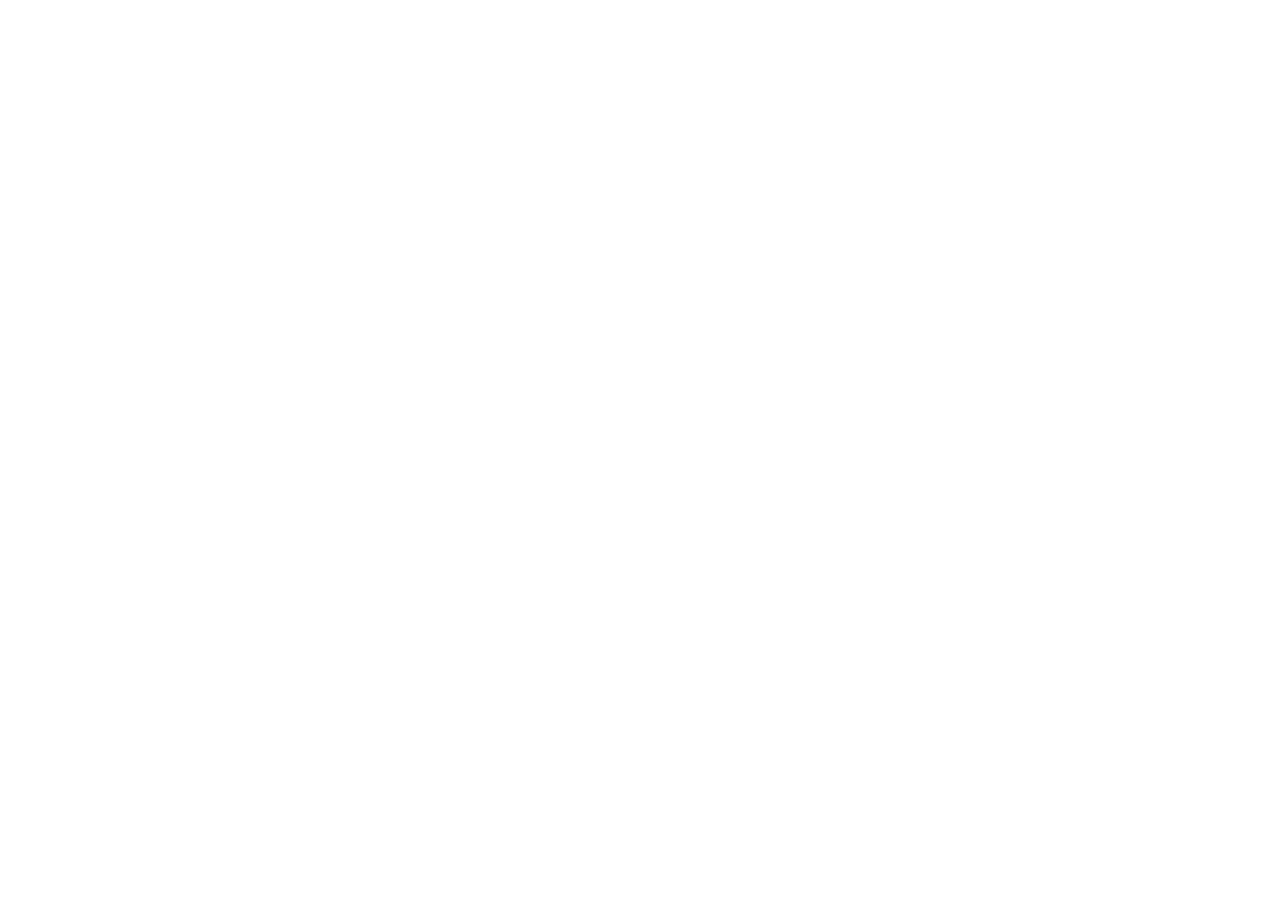
==== ibanez.html @ 8fd4bc69 "Add files via upload" ====
<!DOCTYPE html>
<html lang="en" dir="ltr">
  <head>
    <title>String Stop</title>
    <link rel="stylesheet" href="css/style.css">
  </head>
  <body>
<div class="example2">
  <img src="img/gggg.jpg" alt="">
</div>
  </body>
</html>
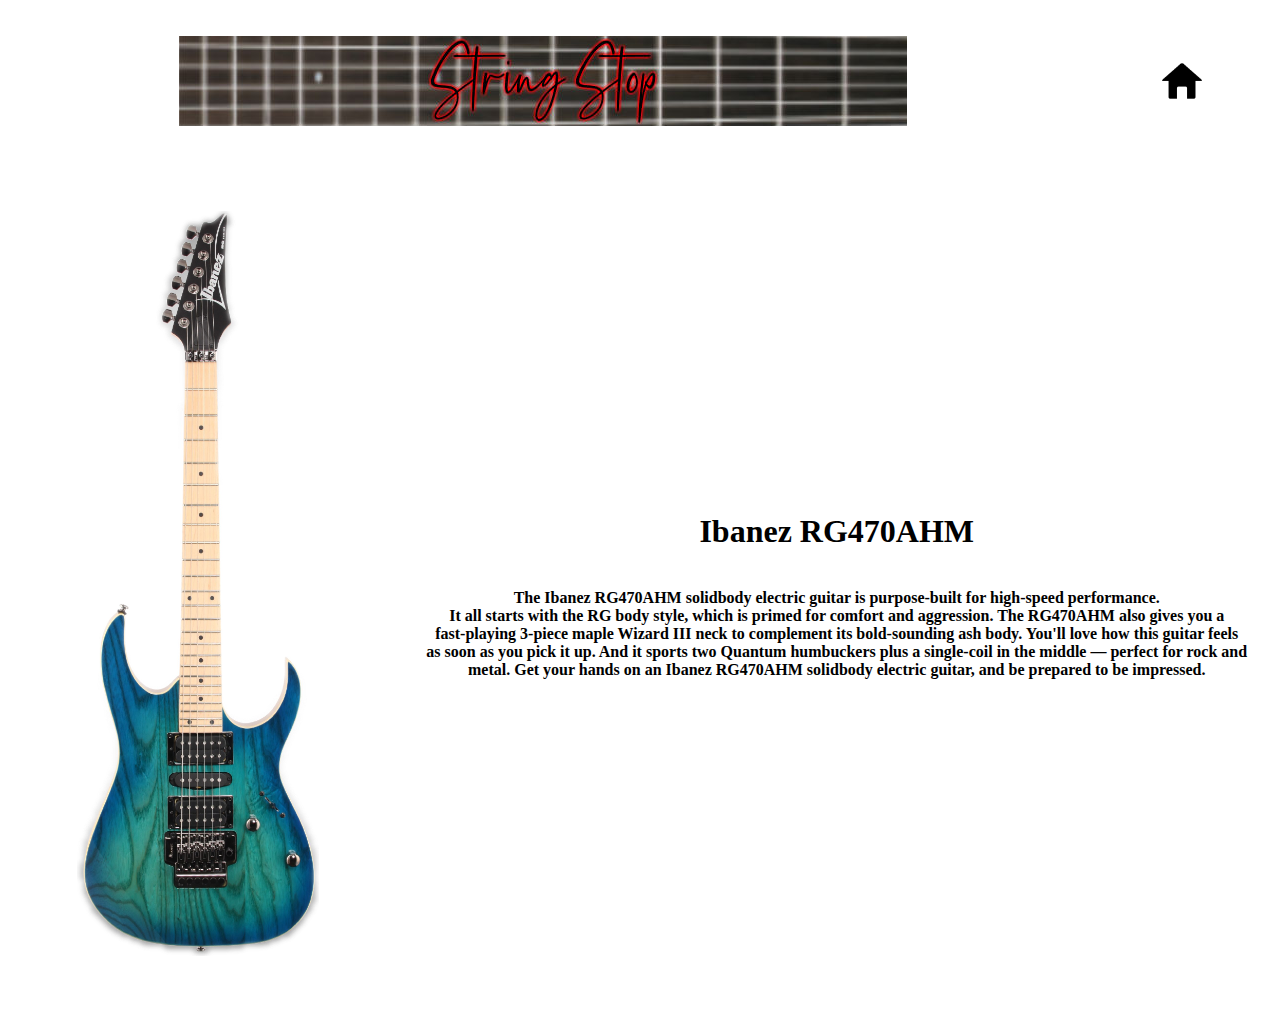
==== commit 9e33f409: "Add files via upload" ====
--- a/ibanez.html
+++ b/ibanez.html
@@ -5,8 +5,35 @@
     <link rel="stylesheet" href="css/style.css">
   </head>
   <body>
-<div class="example2">
-  <img src="img/gggg.jpg" alt="">
-</div>
+    <table>
+      <tr>
+        <th>
+          <div class="example2">
+            <img src="img/gggg.jpg" alt="">
+          </div>
+        </th>
+        <th>
+          <div class="home">
+          <a href="index.html"><img src="img/home.png" height="40" width="40"></a>
+          </div>
+        </th>
+      </tr>
+    </table>
+
+<table>
+  <tr>
+    <th><img class="guitar" src="img/ibanez2.png" alt=""></th>
+
+    <th>
+      <h1>Ibanez RG470AHM</h1>
+      <br>The Ibanez RG470AHM solidbody electric guitar is purpose-built for high-speed performance.
+      <br> It all starts with the RG body style, which is primed for comfort and aggression. The RG470AHM also gives you a
+      <br>fast-playing 3-piece maple Wizard III neck to complement its bold-sounding ash body. You'll love how this guitar feels
+      <br> as soon as you pick it up. And it sports two Quantum humbuckers plus a single-coil in the middle — perfect for rock and
+      <br>metal. Get your hands on an Ibanez RG470AHM solidbody electric guitar, and be prepared to be impressed.
+     </th>
+  </tr>
+</table>
+
   </body>
 </html>
--- a/css/style.css
+++ b/css/style.css
@@ -0,0 +1,41 @@
+
+table {
+  width: 100vw;
+}
+.guitar {
+  height:745px;
+  width: 300;
+}
+.example2 {
+  text-align: center;
+}
+marquee {
+  font-size: 30px;
+  font-weight: 800;
+  font-family:sans-serif;
+  color:red;
+  scroll-behavior:20000; 
+}
+.guitar {
+  padding: 50px;
+  transition: transform .2s; /* Animation */
+
+  margin: 0 ;
+}
+
+.guitar:hover {
+  transform: scale(1.5);
+}
+.home {
+  padding: 50px;
+  transition: transform .2s; /* Animation */
+
+  margin: 0 ;
+}
+
+.home:hover {
+  transform: scale(1.5);
+}
+.home {
+
+}
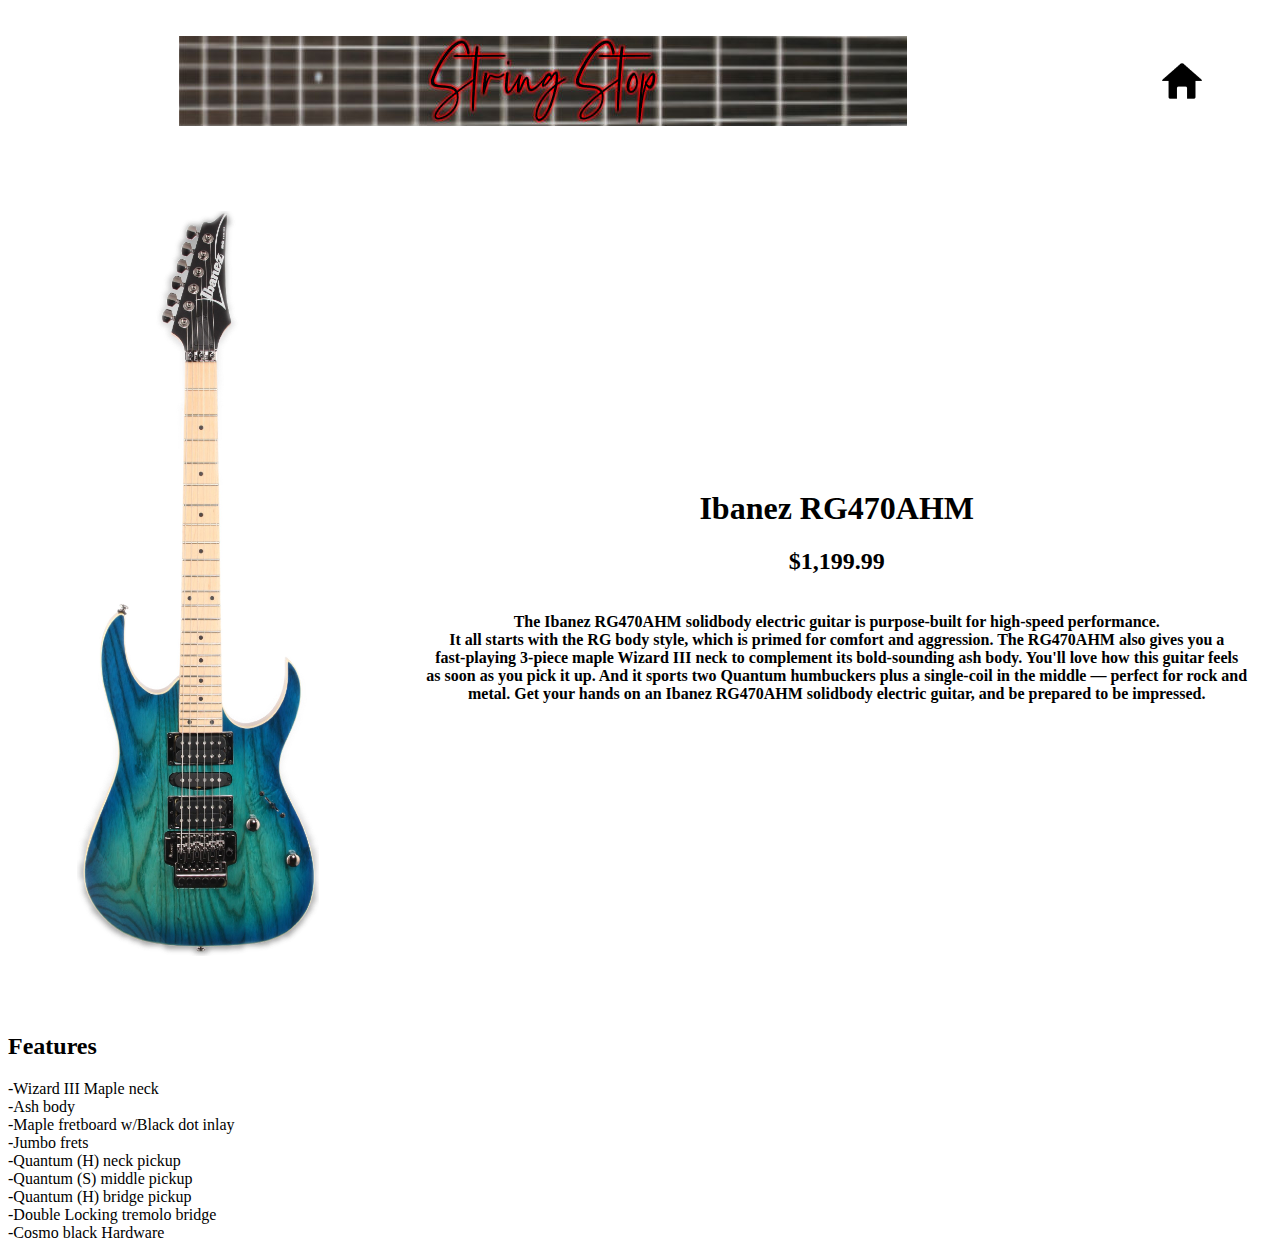
==== commit c96c4845: "Add files via upload" ====
--- a/ibanez.html
+++ b/ibanez.html
@@ -26,6 +26,7 @@
 
     <th>
       <h1>Ibanez RG470AHM</h1>
+      <h2>$1,199.99</h2>
       <br>The Ibanez RG470AHM solidbody electric guitar is purpose-built for high-speed performance.
       <br> It all starts with the RG body style, which is primed for comfort and aggression. The RG470AHM also gives you a
       <br>fast-playing 3-piece maple Wizard III neck to complement its bold-sounding ash body. You'll love how this guitar feels
@@ -34,6 +35,25 @@
      </th>
   </tr>
 </table>
-
+<h2>Features</h2>
+<p>
+-Wizard III Maple neck
+<br>
+-Ash body
+<br>
+-Maple fretboard w/Black dot inlay
+<br>
+-Jumbo frets
+<br>
+-Quantum (H) neck pickup
+<br>
+-Quantum (S) middle pickup
+<br>
+-Quantum (H) bridge pickup
+<br>
+-Double Locking tremolo bridge
+<br>
+-Cosmo black Hardware
+</p>
   </body>
 </html>
--- a/css/style.css
+++ b/css/style.css
@@ -14,7 +14,7 @@
   font-weight: 800;
   font-family:sans-serif;
   color:red;
-  scroll-behavior:20000; 
+
 }
 .guitar {
   padding: 50px;
@@ -24,6 +24,30 @@
 }
 
 .guitar:hover {
+  transform: scale(1.5);
+}
+.strings {
+  padding: 50px;
+  transition: transform .2s; /* Animation */
+
+  margin: 0 ;
+  height: 300px;
+  width:300px;
+}
+
+.strings:hover {
+  transform: scale(1.5);
+}
+.amp {
+  padding: 50px;
+  transition: transform .2s; /* Animation */
+
+  margin: 0 ;
+  height: 300px;
+  width:300px;
+}
+
+.amp:hover {
   transform: scale(1.5);
 }
 .home {
